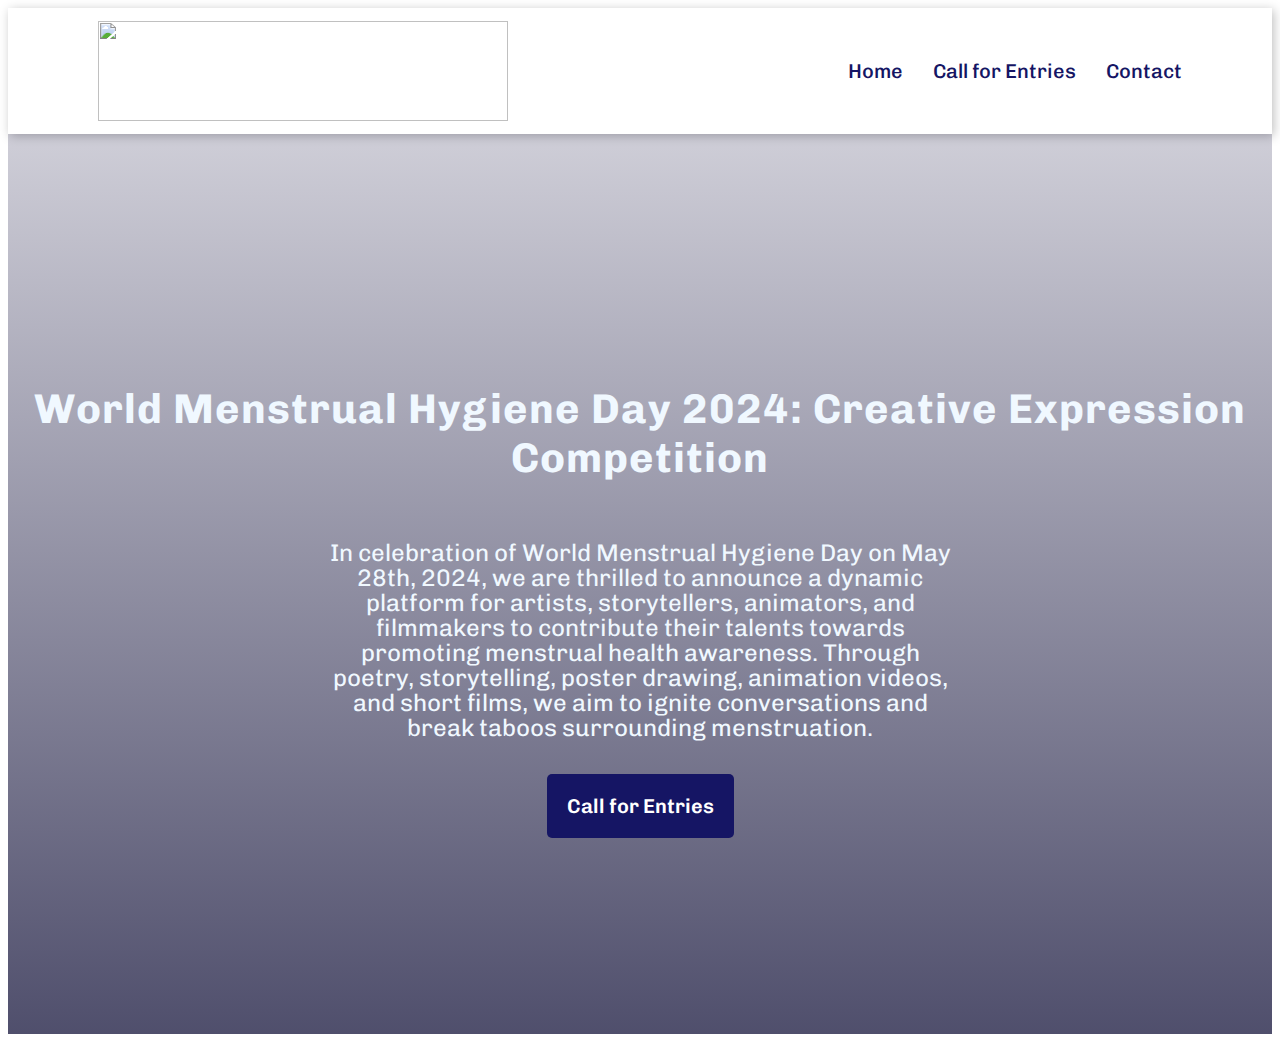
==== college/index.html @ ad04039e "navigation section and hero section completed" ====
<!DOCTYPE html>
<html lang="en">
<head>
    <meta charset="UTF-8">
    <meta name="viewport" content="width=device-width, initial-scale=1.0, user-scalable=no">
    <link rel="stylesheet" href="style.css">
    <link rel="preconnect" href="https://fonts.googleapis.com">
<link rel="preconnect" href="https://fonts.gstatic.com" crossorigin>
<link href="https://fonts.googleapis.com/css2?family=Chivo:ital,wght@0,100..900;1,100..900&display=swap" rel="stylesheet">
    <title>Competition</title>
</head>
<body>
    <!-- navigation -->
    <div class="nav">
            <img src="BIT-Mesra.png" alt="" srcset="">
            <div class="navigation">
                <ul>
                    <li><a href="#">Home</a></li>
                    <li><a href="#">Call for Entries</a></li>
                    <li><a href="#">Contact</a></li>
                </ul>
            </div>
        </div>
    </div>

    <!-- home -->
    <section id="home">
        <h2 style="color: aliceblue;">World Menstrual Hygiene Day 2024: Creative Expression Competition</h2>
        <p style="color: aliceblue;">
            In celebration of World Menstrual Hygiene Day on May 28th, 2024, we are thrilled to announce a dynamic platform for artists, storytellers, animators, and filmmakers to contribute their talents towards promoting menstrual health awareness. Through poetry, storytelling, poster drawing, animation videos, and short films, we aim to ignite conversations and break taboos surrounding menstruation.
        </p>
        <div class="btn">
            <a class="blue" href="#">Call for Entries</a>
        </div>
    </section>

</body>
</html>
---- college/style.css ----
*{
    /* background-color: aliceblue; */
    
}



.nav{
    /* position: fixed;
    width: 100%;
    */
    display: flex;
    flex-direction: row;
    justify-content: space-between;
    padding: 1vw 7vw;
    align-items: center;
    background-color: white;
    box-shadow: 2px 2px 10px rgba(0, 0, 0, 0.25);
}

.navigation{

}

.nav img{
    width: 410px;
    height: 100px;
    cursor: pointer;
    /* padding-top: 50px; */

}

.name-logo{
    width: 100%;
}

.nav .navigation ul{
    display: flex;
}

.nav .navigation ul li{
    list-style: none;
    margin-left: 30px;
    font-family: "Chivo", sans-serif;
    
}

.nav .navigation ul li a{
    
    text-decoration: none;
    color: rgb(21, 21, 100);
    font-size: 20px;
    font-weight: 500;
    transition: 0.2s ease;
}

.nav .navigation ul li a:hover{
    color: rgb(233, 199, 10);

}



#home{
    
    width: 100%;
    height: 100vh;
    background-image: linear-gradient(rgba(9, 5, 54, 0.196), rgba(5, 4, 46, 0.7)), url("1688636487php8Pv14l.jpeg");
    font-family: "Chivo", sans-serif;
    background-size: cover;
    background-position: center;
    display: flex;
    flex-direction: column;
    justify-content: center;
    align-items: center;
    text-align: center;
}

#home h2{
    color: #fff;
    font-size: 2.6rem;
    letter-spacing: 1px;
}

#home p{
    width: 50%;
    color: #fff;
    font-size: 1.5rem;
    line-height: 25px;
}

#home a{
    text-decoration: none;
    font-size: 0.9rem;
    background-color: rgb(21, 21, 100);
    padding: 20px;
    font-size: 20px;
    font-weight: 600;
    color: #fff;
    border-radius: 5px;
    transition: 0.2s ease;
}

#home .btn{
    margin-top: 30px;
}

#home a:hover{
    color: rgb(21, 21, 100);
    background-color: #fff;
    
}
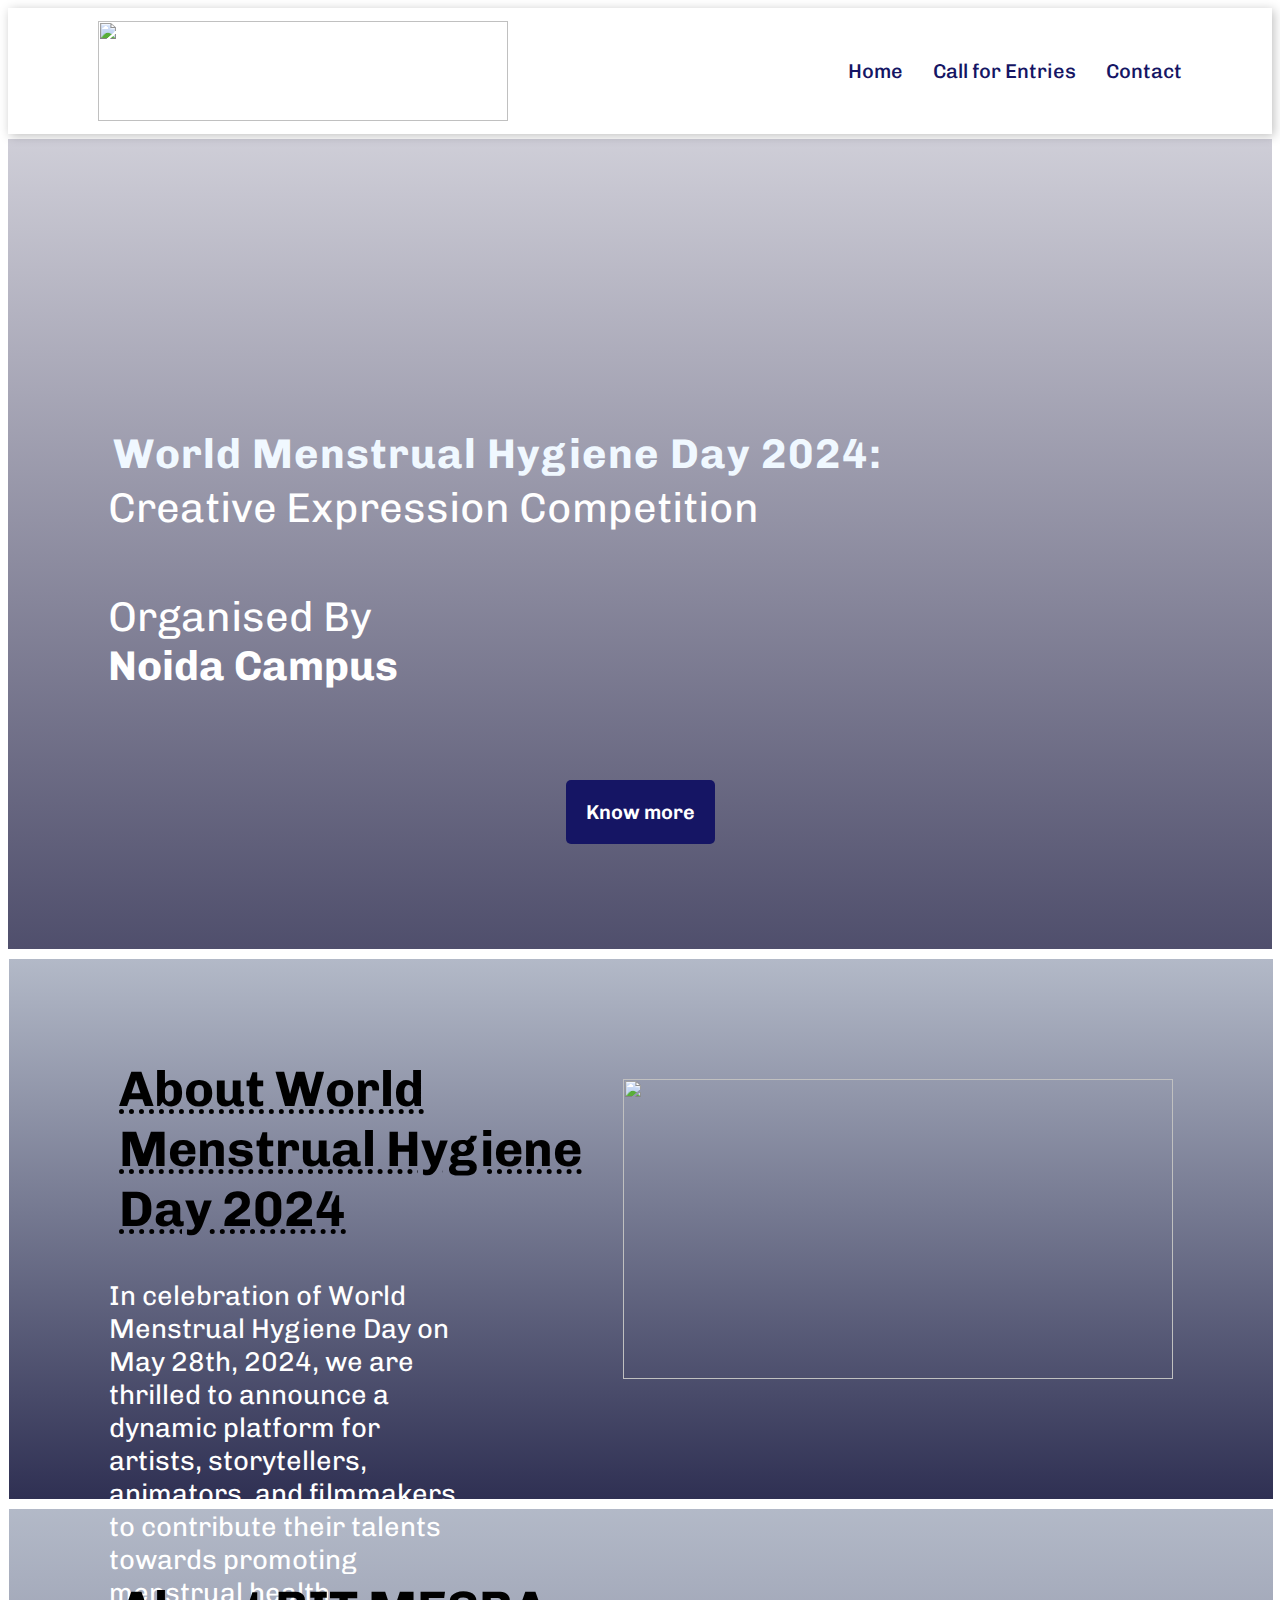
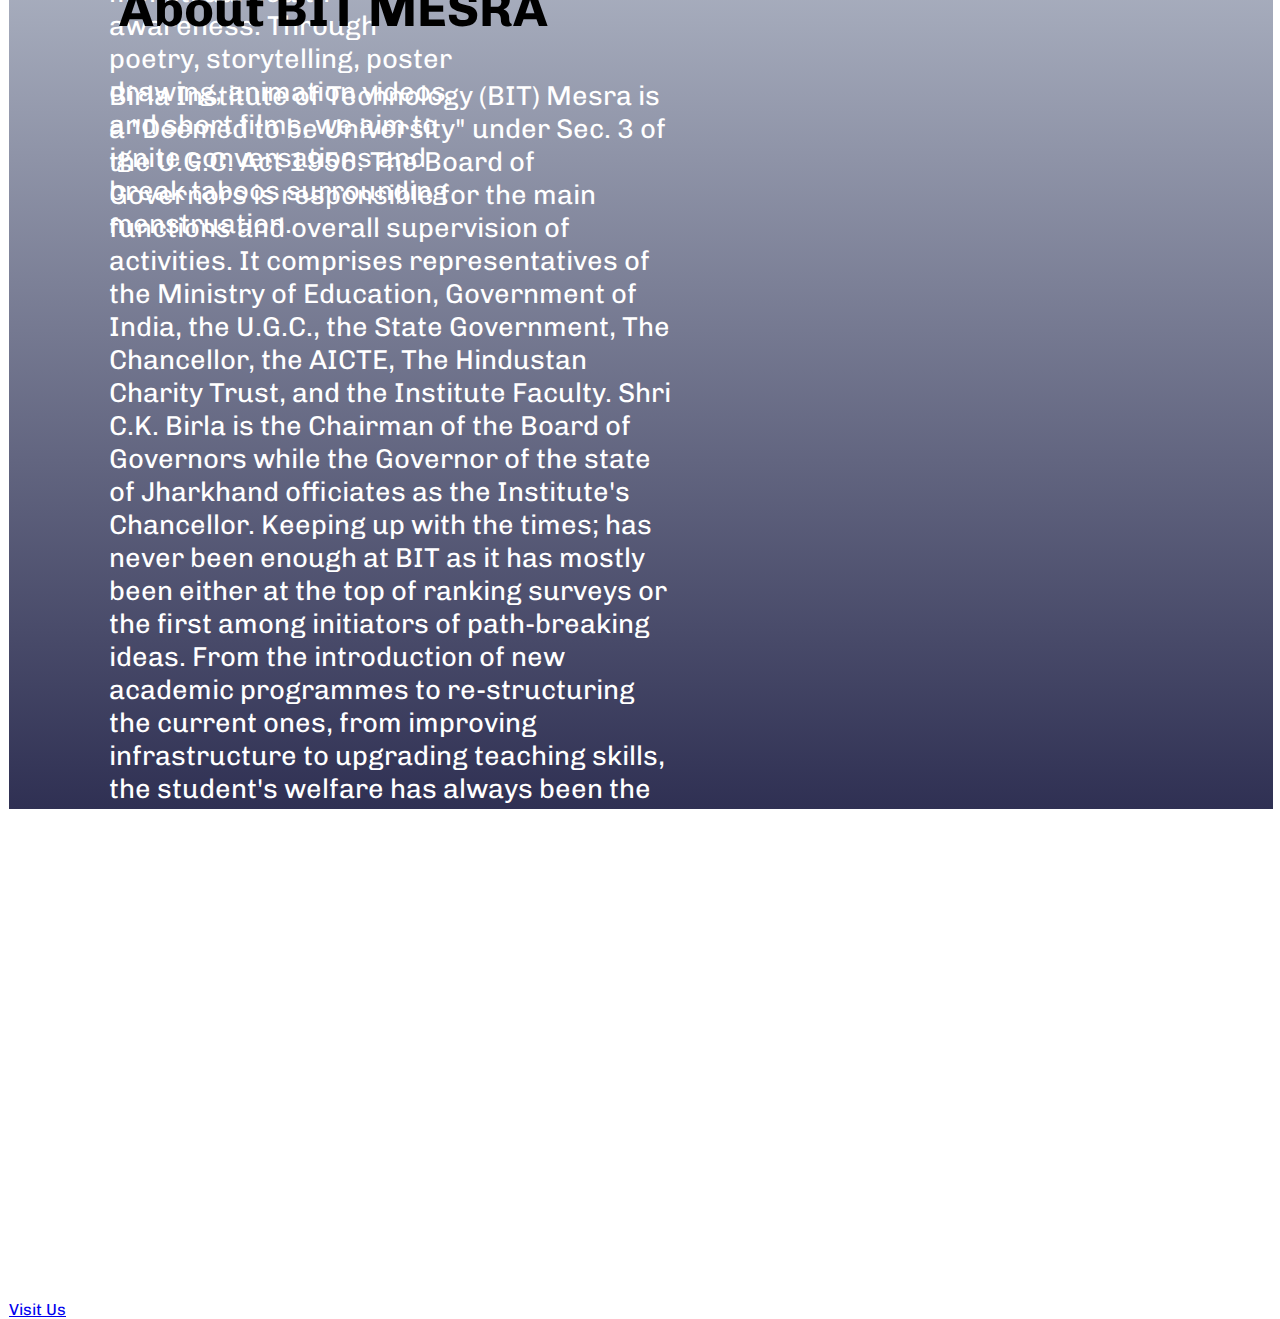
==== commit 20d699bd: "added about section" ====
--- a/college/index.html
+++ b/college/index.html
@@ -25,13 +25,34 @@
 
     <!-- home -->
     <section id="home">
-        <h2 style="color: aliceblue;">World Menstrual Hygiene Day 2024: Creative Expression Competition</h2>
-        <p style="color: aliceblue;">
-            In celebration of World Menstrual Hygiene Day on May 28th, 2024, we are thrilled to announce a dynamic platform for artists, storytellers, animators, and filmmakers to contribute their talents towards promoting menstrual health awareness. Through poetry, storytelling, poster drawing, animation videos, and short films, we aim to ignite conversations and break taboos surrounding menstruation.
-        </p>
+        <h2 style="color: aliceblue;">World Menstrual Hygiene Day 2024: </h2>
+        <p>Creative Expression Competition</p> 
+        <p class="p2">Organised By</p>
+        <p class="p3"><b> Noida Campus </b></p>
         <div class="btn">
-            <a class="blue" href="#">Call for Entries</a>
+            <a class="blue" href="#">Know more</a>
         </div>
+    </section>
+
+    <!-- About Menstrual Day-->
+    <section id="About">
+        <div class="info">
+            <img src="women-talk-about-first-time-bleeding.webp" alt="">
+            <h2><b></b>About World Menstrual Hygiene Day 2024</b></h2>
+            <p>In celebration of World Menstrual Hygiene Day on May 28th, 2024, we are thrilled to announce a dynamic platform for artists, storytellers, animators, and filmmakers to contribute their talents towards promoting menstrual health awareness. Through poetry, storytelling, poster drawing, animation videos, and short films, we aim to ignite conversations and break taboos surrounding menstruation.</p>
+
+        </div>
+    </section>
+
+    <section id="About2">
+        <div class="info2">
+            
+            <h2><b></b>About BIT MESRA</b></h2>
+            <p>Birla Institute of Technology (BIT) Mesra is a "Deemed to be University" under Sec. 3 of the U.G.C. Act 1956. The Board of Governors is responsible for the main functions and overall supervision of activities. It comprises representatives of the Ministry of Education, Government of India, the U.G.C., the State Government, The Chancellor, the AICTE, The Hindustan Charity Trust, and the Institute Faculty. Shri C.K. Birla is the Chairman of the Board of Governors while the Governor of the state of Jharkhand officiates as the Institute's Chancellor. Keeping up with the times; has never been enough at BIT as it has mostly been either at the top of ranking surveys or the first among initiators of path-breaking ideas. From the introduction of new academic programmes to re-structuring the current ones, from improving infrastructure to upgrading teaching skills, the student's welfare has always been the focal point in BIT's larger picture. As a result, the Institute enjoys an unsurpassed reputation in academia and corporate circles being the preferred manpower source for many industries not only in India but also abroad. BIT Mesra had been conceived with a vision to be recognized as a world-class learning institution for engineering and technology. But it has moved beyond the fulfillment of a scholastic promise to redefine education in the new age through creation of aptitude and comprehensive intelligence. Targets are achieved every day, only to make space for newer dreams.</p>
+            
+            <a href="www.bitmesra.ac.in">Visit Us</a>
+        </div>
+
     </section>
 
 </body>
--- a/college/style.css
+++ b/college/style.css
@@ -64,34 +64,43 @@
 #home{
     
     width: 100%;
-    height: 100vh;
+    height: 90vh;
     background-image: linear-gradient(rgba(9, 5, 54, 0.196), rgba(5, 4, 46, 0.7)), url("1688636487php8Pv14l.jpeg");
     font-family: "Chivo", sans-serif;
     background-size: cover;
     background-position: center;
-    display: flex;
-    flex-direction: column;
-    justify-content: center;
-    align-items: center;
-    text-align: center;
+    /* display: flex;
+    flex-direction: column; */
+    
 }
 
 #home h2{
     color: #fff;
     font-size: 2.6rem;
     letter-spacing: 1px;
+    padding-left: 100px;
+    padding-top: 290px;
+    margin: 5px;
+    
 }
 
 #home p{
-    width: 50%;
     color: #fff;
-    font-size: 1.5rem;
-    line-height: 25px;
+    font-size: 2.6rem;
+    padding-left: 100px;
+    padding-bottom: 60px;
+    margin: 0%;
 }
+
+#home .p2{
+    padding-left: 100px;
+    padding-bottom: 0%;    
+}
+
 
 #home a{
     text-decoration: none;
-    font-size: 0.9rem;
+    font-size: 1rem;
     background-color: rgb(21, 21, 100);
     padding: 20px;
     font-size: 20px;
@@ -99,14 +108,92 @@
     color: #fff;
     border-radius: 5px;
     transition: 0.2s ease;
+    
 }
 
 #home .btn{
     margin-top: 30px;
+    display: flex;
+    align-items: center;
+    justify-content: center;
 }
 
 #home a:hover{
     color: rgb(21, 21, 100);
     background-color: #fff;
     
-}+}
+
+/* about section  */
+
+.info{
+    font-family: "Chivo", sans-serif;
+    background-image: linear-gradient(rgba(9, 5, 54, 0.196), rgba(5, 4, 46, 0.804)), url("v911-a-15-b.jpg");
+    background-repeat: repeat;
+    background-size: contain;
+    margin: 1px;
+    /* padding-top: 50px; */
+    width: 100%;
+    height: 60vh;
+    background-color: #dce5eb;
+}
+
+.info img{
+    height: 300px;
+    width: 550px;
+    margin: 0%;
+    float: right;
+    margin-right:100px;
+    margin-top: 120px;
+    margin-bottom: 100px;
+}
+
+.info h2{
+    text-decoration: underline dotted;
+    padding-top: 100px;
+    font-size: 50px;
+    padding-left: 100px; 
+    padding-bottom: 0%; 
+    margin: 10px;
+}
+
+.info p{
+    font-size: 1.7rem;
+    color: #fff;
+    padding-top: 30px;
+    padding-left: 100px ;
+    padding-right: 800px;
+    margin: 0%;
+}
+
+/* about info 2 */
+
+.info2{
+    font-family: "Chivo", sans-serif;
+    background-image: linear-gradient(rgba(9, 5, 54, 0.196), rgba(5, 4, 46, 0.804)), url("1687787632phpNV53Hq.jpeg");
+    background-repeat: no-repeat;
+    background-size: cover;
+    margin: 1px;
+    /* padding-top: 50px; */
+    width: 100%;
+    height: 100vh;
+    background-color: #dce5eb;
+}
+
+.info2 h2{
+    
+    padding-top: 70px;
+    font-size: 50px;
+    padding-left: 100px; 
+    padding-bottom: 0%; 
+    margin: 10px;
+}
+
+.info2 p{
+    font-size: 1.7rem;
+    color: #fff;
+    padding-top: 30px;
+    padding-left: 100px ;
+    padding-right: 600px;
+    margin: 0%;
+}
